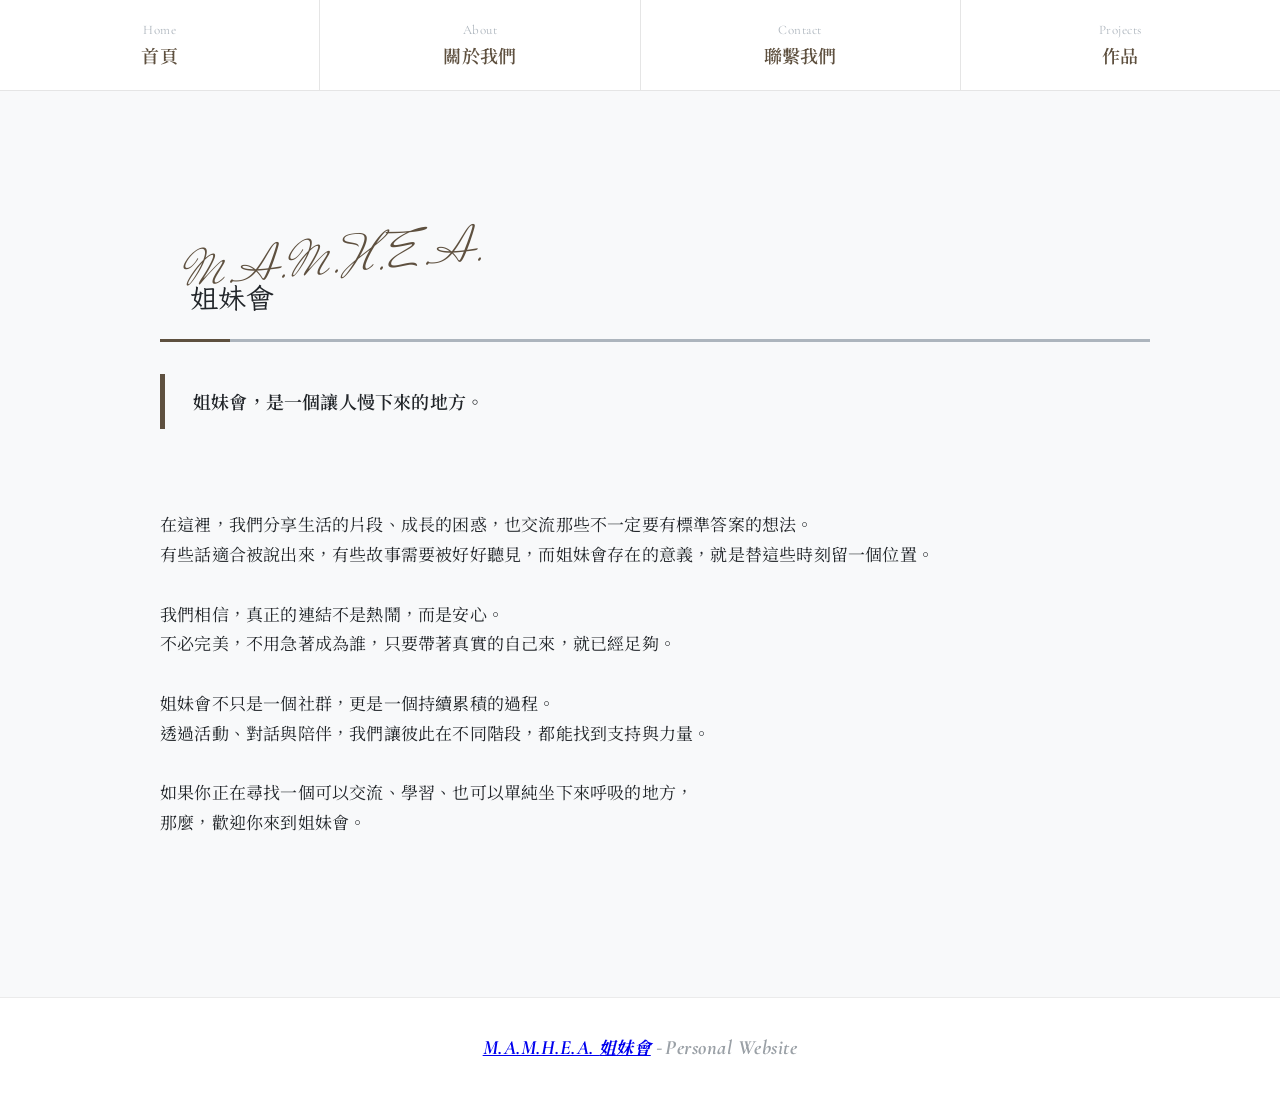
==== index.html @ 0b15722a "Update index.html" ====
<!doctype html>
<html>
	<head>
		<!-- Google tag (gtag.js) -->
		<script async src="https://www.googletagmanager.com/gtag/js?id=G-05B58NYFDP"></script>
		<script>
 			window.dataLayer = window.dataLayer || [];
  			function gtag(){dataLayer.push(arguments);}
 	 		gtag('js', new Date());

  			gtag('config', 'G-05B58NYFDP');
		</script>
		<meta charset="UTF-8">
		<title>M.A.M.H.E.A. 姐妹會-首頁 Home</title>
		<meta name="viewport" content="width=device-width, initial-scale=1.0">
		<link href="https://fonts.googleapis.com/css2?family=Noto+Serif+TC:wght@400;600;700&display=swap" rel="stylesheet">
		<link href="https://fonts.googleapis.com/css2?family=Cormorant+Garamond:wght@400;600;700&display=swap" rel="stylesheet">
		<link href="https://fonts.googleapis.com/css2?family=Mrs+Saint+Delafield:wght@400&display=swap" rel="stylesheet">
		<link href="https://fonts.googleapis.com/css2?family=LXGW+WenKai+Mono+TC:wght@400&display=swap" rel="stylesheet">
		<link rel="stylesheet" href="css/notebook.css">
		<link rel="icon" href="img/favicon.png" type="image/png">
	</head>
	<body>
		<header>
			<ul class="navbar">
				<li><a href="index.html"><span class="eng">Home</span>首頁</a></li>
				<li><a href=""><span class="eng">About</span>關於我們</a></li>
				<li><a href=""><span class="eng">Contact</span>聯繫我們</a></li>
				<li><a href=""><span class="eng">Projects</span>作品</a></li>
			</ul>
		</header>
		<main>
			<section class="intro section">
				<h1 class="title home-title" data-en="M.A.M.H.E.A."><span class="text">姐妹會</span></h1>
				<h3 class="title-discription">姐妹會，是一個讓人慢下來的地方。</h3>
			</section>
			<section>
				在這裡，我們分享生活的片段、成長的困惑，也交流那些不一定要有標準答案的想法。<br>
				有些話適合被說出來，有些故事需要被好好聽見，而姐妹會存在的意義，就是替這些時刻留一個位置。<br>
				<br>
				我們相信，真正的連結不是熱鬧，而是安心。<br>
				不必完美，不用急著成為誰，只要帶著真實的自己來，就已經足夠。<br>
				<br>
				姐妹會不只是一個社群，更是一個持續累積的過程。<br>
				透過活動、對話與陪伴，我們讓彼此在不同階段，都能找到支持與力量。<br>
				<br>
				如果你正在尋找一個可以交流、學習、也可以單純坐下來呼吸的地方，<br>
				那麼，歡迎你來到姐妹會。<br>

			</section>
		</main>		
		<footer>
			<address>
				<strong>
					<a href="https://www.instagram.com/m.a.m.h.e.a._.06?igsh=NWxtaWUzYzk2MHJi"><span class="eng">M.A.M.H.E.A. </span>姐妹會</a> - <span class="eng">Personal Website</span>
				</strong>
			</address>
		</footer>
	</body>
</html>
---- css/notebook.css ----
:root {
  /* 主色系 */
  --color-primary: #5E503F;   /* 主標題、重點（深咖啡） */
  --color-accent:  #ADB5BD;   /* 輔助線條、次要元素（柔灰） */

  /* 背景 */
  --color-bg:      #F8F9FA;   /* 主背景（紙白） */
  --color-bg-card: #FFFFFF;   /* 卡片背景 */
  --color-bg-hover:#F2F3F5;   /* 卡片背景 */

  /* 文字 */
  --color-text:        #212529; /* 主文字（正文） */
  --color-text-light:  #6C757D; /* 次要文字（說明、描述） */
  --color-text-muted:  #9AA0A6; /* 更淡文字（註解、footer） */

  /* 邊框 / 分隔線 */
  --color-border:  #E5E5E5;
  
  /* 版型 */
  --radius-sm: 6px;
  --radius-md: 10px;
  --radius-lg: 16px;

  /* 動畫 */
  --transition-fast: 0.15s ease;
  --transition-base: 0.25s ease;
}

::before,
::after {
	text-decoration: inherit;
	vertical-align: inherit; 
}

html {
	cursor: default;
	-moz-tab-size: 4;
	tab-size: 4;
	overflow-wrap: break-word;
}

dl dl,
dl ol,
dl ul,
ol dl,
ol ol,
ol ul,
ul dl,
ul ol,
ul ul {
  margin: 0;
}

hr {
  height: 0;
  overflow: visible;
}

/***********************************************************************/

main {
	max-width: 960px;
	margin: 0 auto;
	padding: 60px 24px;
}

/* footer */

footer {
	background-color: var(--color-bg-card);
	padding: 20px 0;
	text-align: center;
	color: var(--color-text-muted);
	border-top: 1px solid rgba(0,0,0,0.08);
	margin-top: 100px;
	padding: 32px 24px;
}

h1 {
	font-size: 28px;
	font-weight: 700;
}

h2 {
	font-size: 22px;
	margin: 40px 0 16px;
	font-weight: 600;
}

h3 {
	font-size: 18px;
	margin-bottom: 8px;
	font-weight: 600;
}


p {
	color: var(--color-text-light);
	font-size: 17px;
	margin-bottom: 16px;
}

header {
	margin-bottom: 48px;
	background-color: var(--color-bg-card);
}

body {
	background-color: var(--color-bg);
	color: var(--color-text);
	font-family: "Noto Serif TC", serif;
	font-weight: 400;
	font-size: 17px;
	letter-spacing: 0.2px;
	line-height: 1.75;
	margin: 0;
}

.eng {
	font-family: "Cormorant Garamond", serif;  /* 某些英文單字強調用 */
	font-size:1.2em;
	letter-spacing: 0.5px;
}

.full {
	width: 100%;
	height: 100%;
}

/* navbar */

ul.navbar {
  display: flex;
  justify-content: space-between;
  list-style-type: none;
  padding: 0;
  margin: 0;
  background: var(--color-card-bg);
  border-bottom: 1px solid var(--color-border);
}

ul.navbar li {
  width: 25%;
  border-left: 1px solid var(--color-border);
}

ul.navbar li:first-child {
  border-left: none; 
}

ul.navbar li a {
  display: flex;
  flex-direction: column;
  padding: 20px 0;
  color: var(--color-primary);
  font-size: 18px;
  font-weight: 600;
  text-align: center;
  text-decoration: none;
  line-height: 1.6;
  transition: 0.2s;
}

ul.navbar li a:hover {
  background: var(--color-bg-hover);
}

ul.navbar li a span {
  color: var(--color-accent);
  font-size: 13px;
  font-weight: 400;
}

/* title */

.title {
	position: relative;
	padding-bottom: 16px;
	width: 100%;
	border-bottom: 3px solid var(--color-accent);
	margin-bottom: 32px;
}

.title:after {
	content: "";
	position: absolute;
	top: 100%;
	left: 0;
	width: 70px;
	height: 3px;
	background-color: var(--color-primary);
}

.title-discription {
	border-left: 5px solid var(--color-primary);
	padding: 12px 28px;
}

.home-title {
	position: relative;
	padding-top: 50px;
	padding-left: 30px;
}

.home-title .text {
	position: relative;
	z-index: 0;
	font-family: "LXGW WenKai Mono TC", cursive;
	font-weight: 400;
}

.home-title:before {
	content: attr(data-en);
	position: absolute;
	transform: rotate(-5deg);
	top: 0;
	left: 24px;
	color: var(--color-primary);
	font-family: "Mrs Saint Delafield", cursive;
	font-weight: 400;
	font-size: 50px;
}

/* 作品卡片 */

.project-desc {
	color: var(--color-text-light);
	font-size: 15px;
	line-height: 1.7;
}

.project-list {
	display: flex;
	flex-wrap: wrap;
}

.project-card {
	padding: 30px;
	width: 25%;
	background-color: var(--color-bg-card);
	border-radius: var(--radius-md);
	border: 1px solid var(--color-border);
	margin-top: 30px;
}

.project-card a {
	text-decoration: none;
	display: block;
}

.project-card a:hover {
  background: var(--color-bg-hover);
}


.project-card:not(:nth-child(3n+3)) {
	margin-right: 2%;
}

.small {
	font-size: 14px;
	color: #666;
}

.tagline {
	margin-top: 20px;
	padding-left: 14px;
	max-width: 520px;
	text-align: left;

	border-left: 2px solid var(--color-border);

	font-size: 16px;
	line-height: 1.8;
	color: var(--color-text-light);
}

.featured-projects h2 {
	text-align: center;
	width: 75%;
	border-bottom: 1px solid var(--color-border);
	padding-bottom: 20px;
	margin: 20px auto;
}
.featured-projects {
	width: 100%;
}


.section {
	margin-bottom: 80px;
}

.project-list {
	margin-top: 24px;
}

.about p {
	max-width: 640px;
	margin-bottom: 20px;
}

.learned, .skill-list {
	margin-top: 24px;
}

.about-end {
	margin-top: 32px;
	color: var(--color-text-light);
}

a.button {
  padding: 16px 20px;
  color: var(--color-primary);
  font-size: 24px;
  font-weight: 600;
  text-decoration: none;
  transition: 0.2s;
  border: 1px solid var(--color-border);
  border-radius: var(--radius-sm);
  margin: 18px;
}

a.button:hover {
  background: var(--color-bg-hover);
}
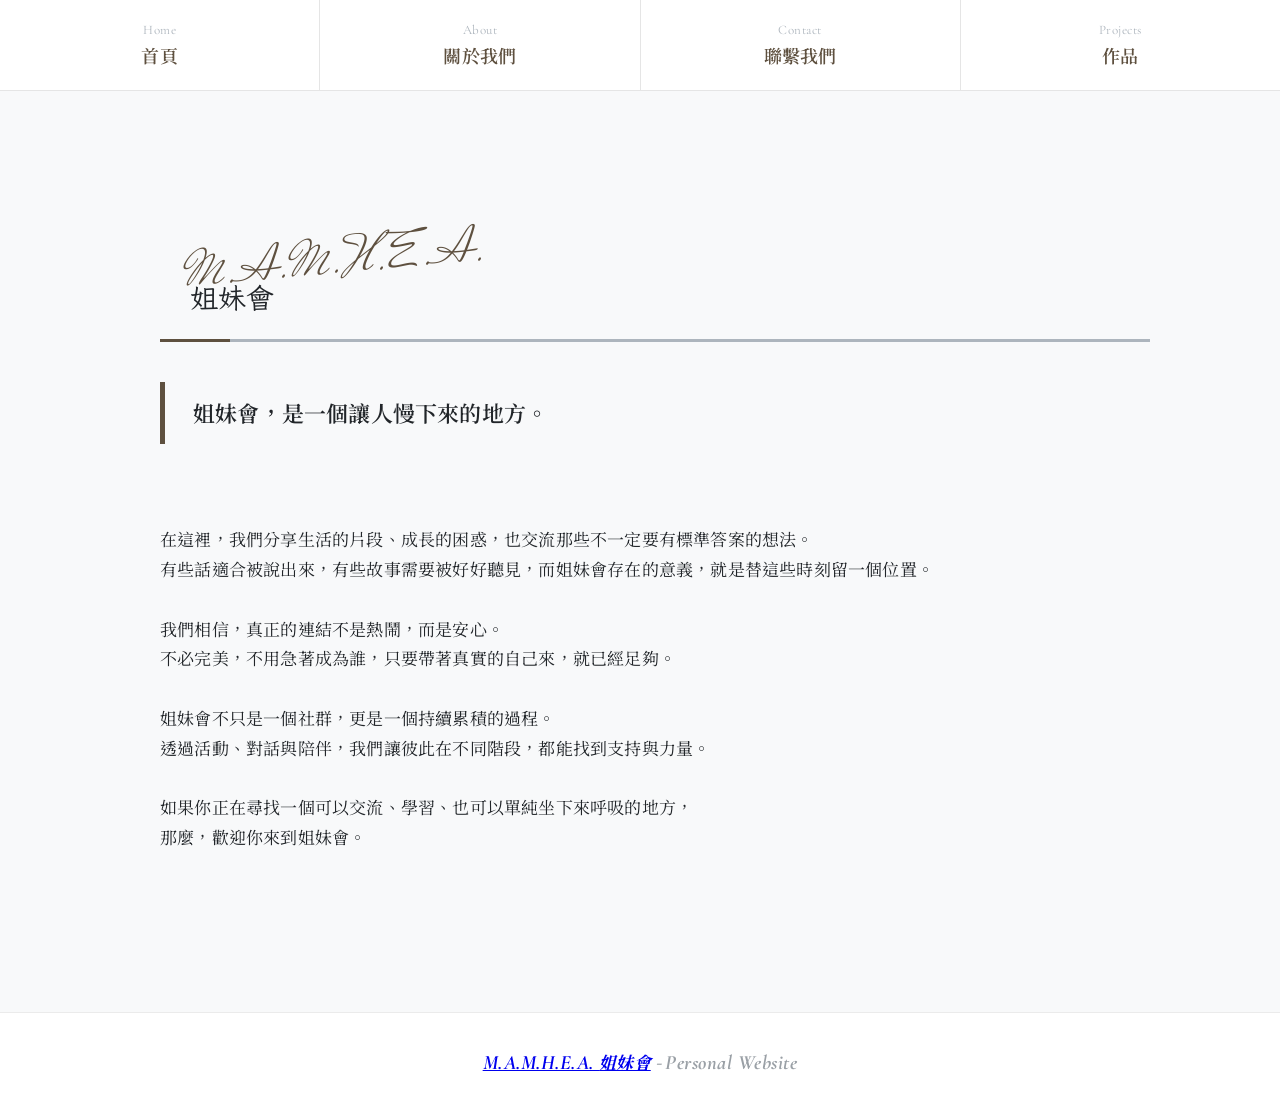
==== commit 4e3d1a5f: "Update index.html" ====
--- a/index.html
+++ b/index.html
@@ -1,5 +1,5 @@
 <!doctype html>
-<html>
+<html lang="zh-Hant-TW">
 	<head>
 		<!-- Google tag (gtag.js) -->
 		<script async src="https://www.googletagmanager.com/gtag/js?id=G-05B58NYFDP"></script>
@@ -16,7 +16,10 @@
 		<link href="https://fonts.googleapis.com/css2?family=Noto+Serif+TC:wght@400;600;700&display=swap" rel="stylesheet">
 		<link href="https://fonts.googleapis.com/css2?family=Cormorant+Garamond:wght@400;600;700&display=swap" rel="stylesheet">
 		<link href="https://fonts.googleapis.com/css2?family=Mrs+Saint+Delafield:wght@400&display=swap" rel="stylesheet">
-		<link href="https://fonts.googleapis.com/css2?family=LXGW+WenKai+Mono+TC:wght@400&display=swap" rel="stylesheet">
+		<link href="https://fonts.googleapis.com/css2?family=LXGW+WenKai+Mono+TC:wght@400&display=swap" rel="stylesheet" media="print" onload="this.media='all'">
+		<noscript>
+			<link href="https://fonts.googleapis.com/css2?family=LXGW+WenKai+Mono+TC:wght@400&display=swap" rel="stylesheet">
+		</noscript>
 		<link rel="stylesheet" href="css/notebook.css">
 		<link rel="icon" href="img/favicon.png" type="image/png">
 	</head>
@@ -32,7 +35,7 @@
 		<main>
 			<section class="intro section">
 				<h1 class="title home-title" data-en="M.A.M.H.E.A."><span class="text">姐妹會</span></h1>
-				<h3 class="title-discription">姐妹會，是一個讓人慢下來的地方。</h3>
+				<h2 class="title-discription">姐妹會，是一個讓人慢下來的地方。</h3>
 			</section>
 			<section>
 				在這裡，我們分享生活的片段、成長的困惑，也交流那些不一定要有標準答案的想法。<br>
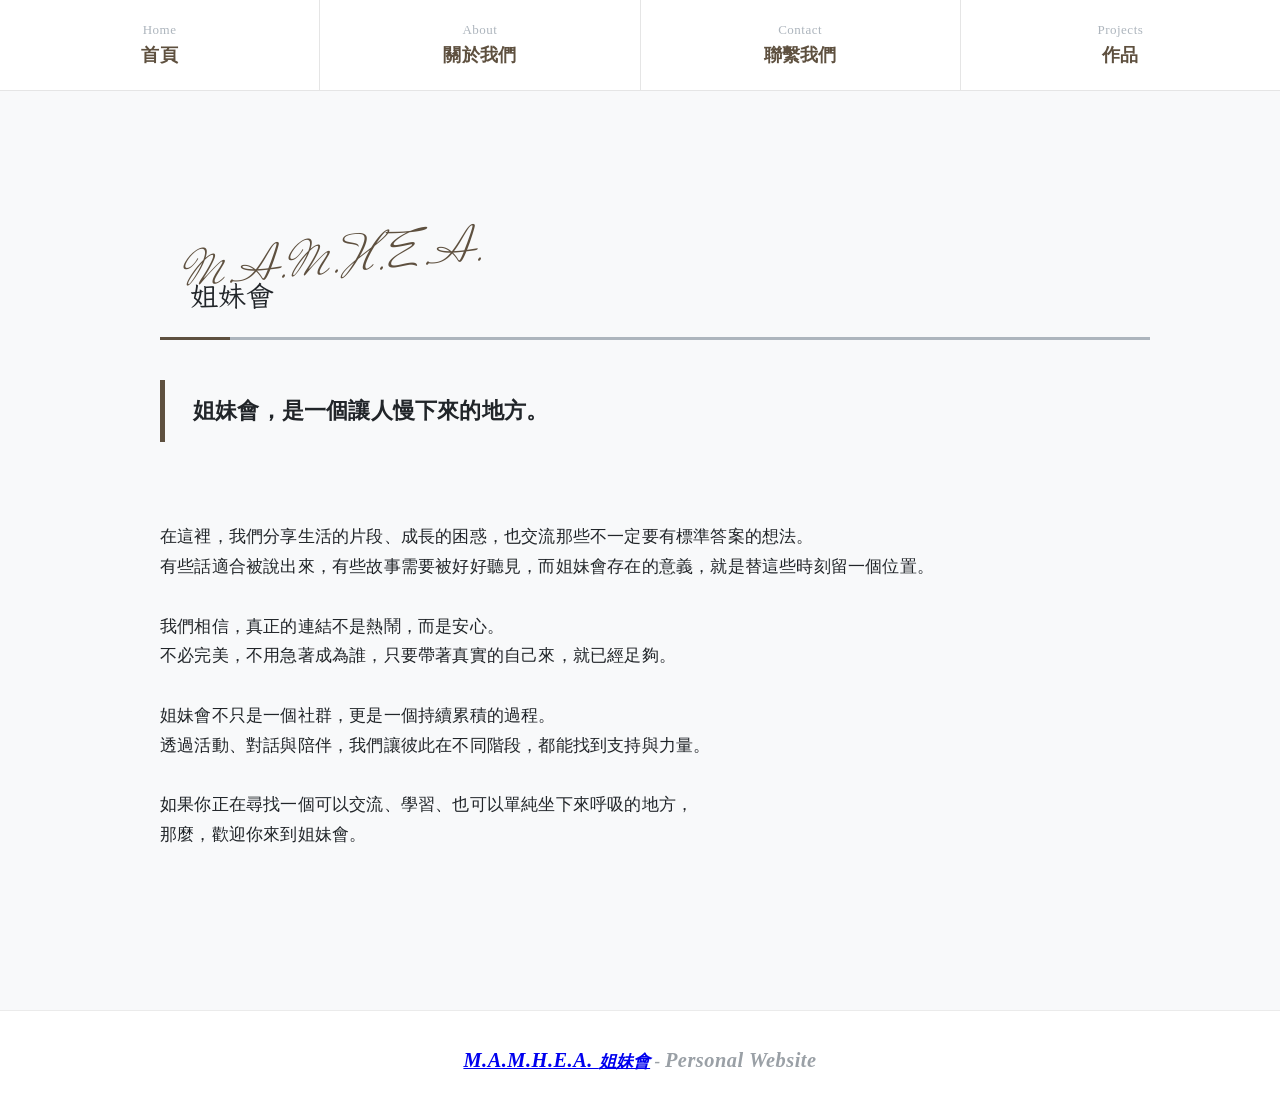
==== commit 7504e4c4: "Update index.html" ====
--- a/index.html
+++ b/index.html
@@ -13,11 +13,12 @@
 		<meta charset="UTF-8">
 		<title>M.A.M.H.E.A. 姐妹會-首頁 Home</title>
 		<meta name="viewport" content="width=device-width, initial-scale=1.0">
-		<link href="https://fonts.googleapis.com/css2?family=Noto+Serif+TC:wght@400;600;700&display=swap" rel="stylesheet">
+		<link href="https://fonts.googleapis.com/css2?family=Noto+Serif+TC:wght@400;600;700&display=swap" rel="stylesheet" media="print" onload="this.media='all'>
 		<link href="https://fonts.googleapis.com/css2?family=Cormorant+Garamond:wght@400;600;700&display=swap" rel="stylesheet">
 		<link href="https://fonts.googleapis.com/css2?family=Mrs+Saint+Delafield:wght@400&display=swap" rel="stylesheet">
 		<link href="https://fonts.googleapis.com/css2?family=LXGW+WenKai+Mono+TC:wght@400&display=swap" rel="stylesheet" media="print" onload="this.media='all'">
 		<noscript>
+			<link href="https://fonts.googleapis.com/css2?family=Noto+Serif+TC:wght@400;600;700&display=swap" rel="stylesheet">
 			<link href="https://fonts.googleapis.com/css2?family=LXGW+WenKai+Mono+TC:wght@400&display=swap" rel="stylesheet">
 		</noscript>
 		<link rel="stylesheet" href="css/notebook.css">
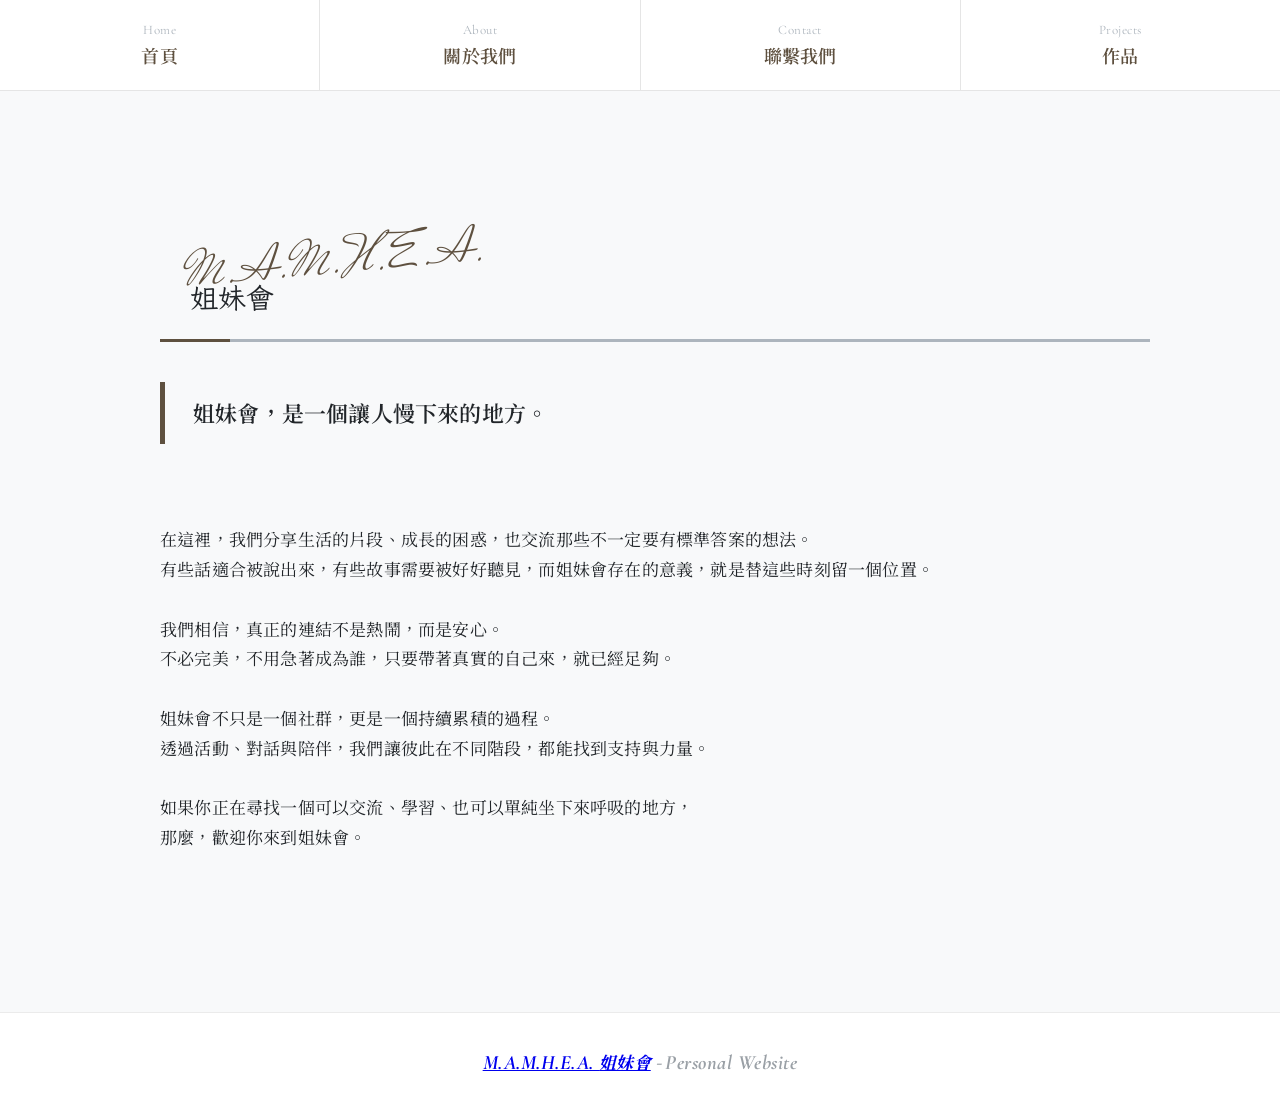
==== commit 16f5b148: "Update index.html" ====
--- a/index.html
+++ b/index.html
@@ -13,7 +13,7 @@
 		<meta charset="UTF-8">
 		<title>M.A.M.H.E.A. 姐妹會-首頁 Home</title>
 		<meta name="viewport" content="width=device-width, initial-scale=1.0">
-		<link href="https://fonts.googleapis.com/css2?family=Noto+Serif+TC:wght@400;600;700&display=swap" rel="stylesheet" media="print" onload="this.media='all'>
+		<link href="https://fonts.googleapis.com/css2?family=Noto+Serif+TC:wght@400;600;700&display=swap" rel="stylesheet" media="print" onload="this.media='all'">
 		<link href="https://fonts.googleapis.com/css2?family=Cormorant+Garamond:wght@400;600;700&display=swap" rel="stylesheet">
 		<link href="https://fonts.googleapis.com/css2?family=Mrs+Saint+Delafield:wght@400&display=swap" rel="stylesheet">
 		<link href="https://fonts.googleapis.com/css2?family=LXGW+WenKai+Mono+TC:wght@400&display=swap" rel="stylesheet" media="print" onload="this.media='all'">
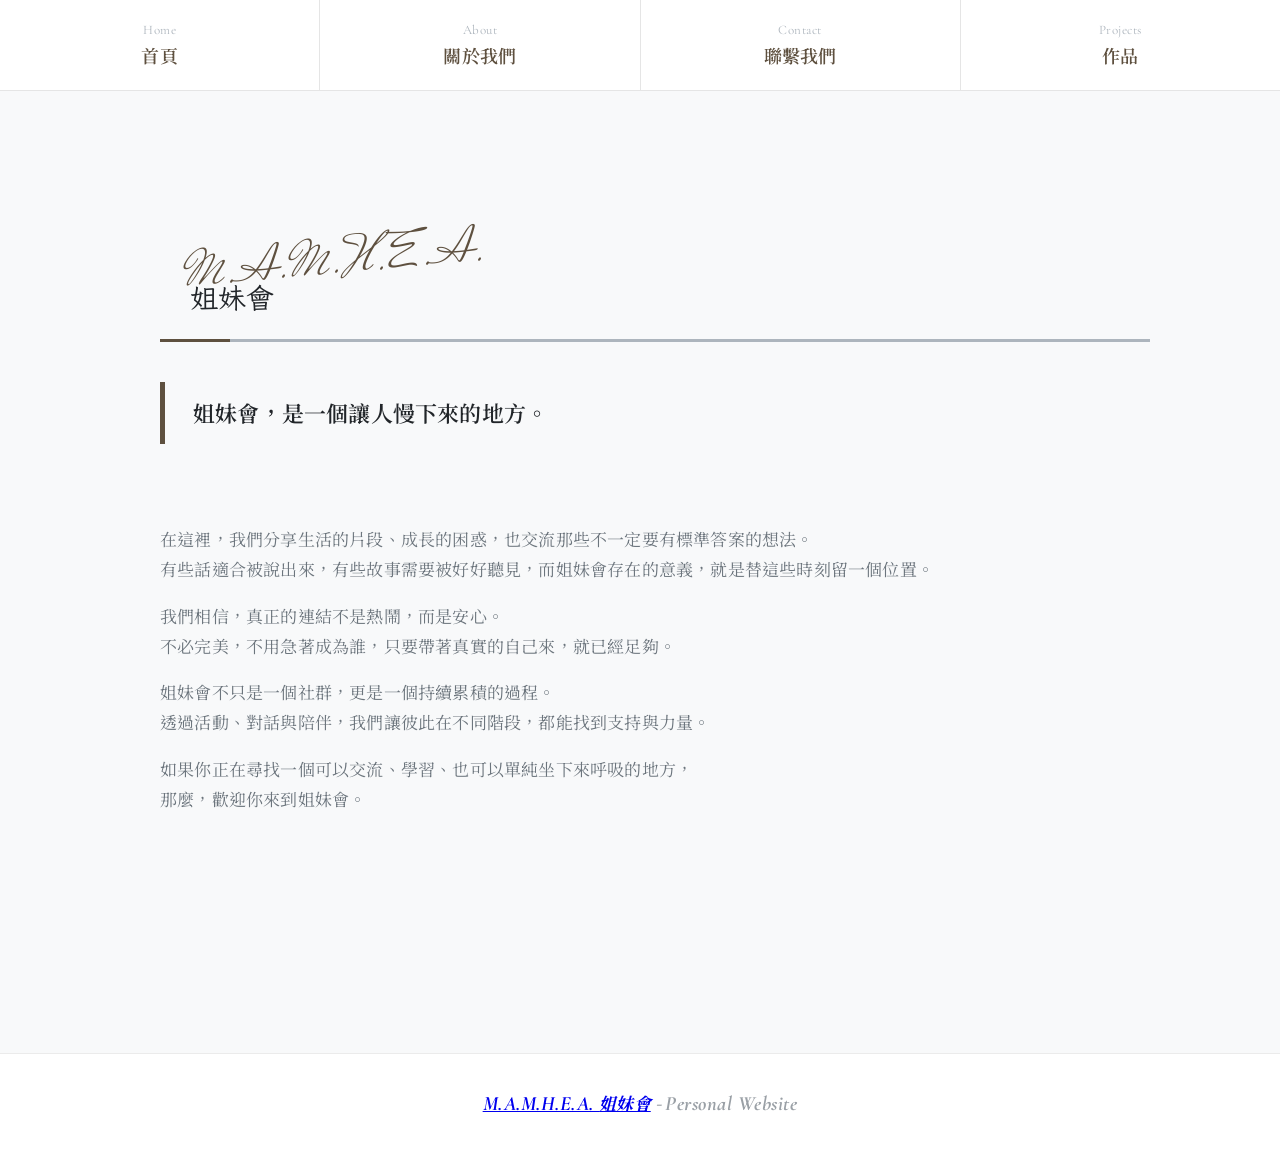
==== commit 1fceb83c: "Update index.html" ====
--- a/index.html
+++ b/index.html
@@ -27,10 +27,10 @@
 	<body>
 		<header>
 			<ul class="navbar">
-				<li><a href="index.html"><span class="eng">Home</span>首頁</a></li>
-				<li><a href=""><span class="eng">About</span>關於我們</a></li>
-				<li><a href=""><span class="eng">Contact</span>聯繫我們</a></li>
-				<li><a href=""><span class="eng">Projects</span>作品</a></li>
+				<li><a href="#" aria-disabled="true" tabindex="-1"><span class="eng">Home</span>首頁</a></li>
+				<li><a href="" aria-disabled="true" tabindex="-1"><span class="eng">About</span>關於我們</a></li>
+				<li><a href="" aria-disabled="true" tabindex="-1"><span class="eng">Contact</span>聯繫我們</a></li>
+				<li><a href="" aria-disabled="true" tabindex="-1"><span class="eng">Projects</span>作品</a></li>
 			</ul>
 		</header>
 		<main>
@@ -38,20 +38,25 @@
 				<h1 class="title home-title" data-en="M.A.M.H.E.A."><span class="text">姐妹會</span></h1>
 				<h2 class="title-discription">姐妹會，是一個讓人慢下來的地方。</h3>
 			</section>
-			<section>
-				在這裡，我們分享生活的片段、成長的困惑，也交流那些不一定要有標準答案的想法。<br>
-				有些話適合被說出來，有些故事需要被好好聽見，而姐妹會存在的意義，就是替這些時刻留一個位置。<br>
-				<br>
-				我們相信，真正的連結不是熱鬧，而是安心。<br>
-				不必完美，不用急著成為誰，只要帶著真實的自己來，就已經足夠。<br>
-				<br>
-				姐妹會不只是一個社群，更是一個持續累積的過程。<br>
-				透過活動、對話與陪伴，我們讓彼此在不同階段，都能找到支持與力量。<br>
-				<br>
-				如果你正在尋找一個可以交流、學習、也可以單純坐下來呼吸的地方，<br>
-				那麼，歡迎你來到姐妹會。<br>
+			<section class="intro-text section">
+				<p>
+				    在這裡，我們分享生活的片段、成長的困惑，也交流那些不一定要有標準答案的想法。<br>
+				    有些話適合被說出來，有些故事需要被好好聽見，而姐妹會存在的意義，就是替這些時刻留一個位置。
+			  </p>
+			  <p>
+				    我們相信，真正的連結不是熱鬧，而是安心。<br>
+				    不必完美，不用急著成為誰，只要帶著真實的自己來，就已經足夠。
+			  </p>
+			  <p>
+				    姐妹會不只是一個社群，更是一個持續累積的過程。<br>
+				    透過活動、對話與陪伴，我們讓彼此在不同階段，都能找到支持與力量。
+			  </p>
+			  <p>
+				    如果你正在尋找一個可以交流、學習、也可以單純坐下來呼吸的地方，<br>
+				    那麼，歡迎你來到姐妹會。
+			  </p>
+				</section>
 
-			</section>
 		</main>		
 		<footer>
 			<address>
